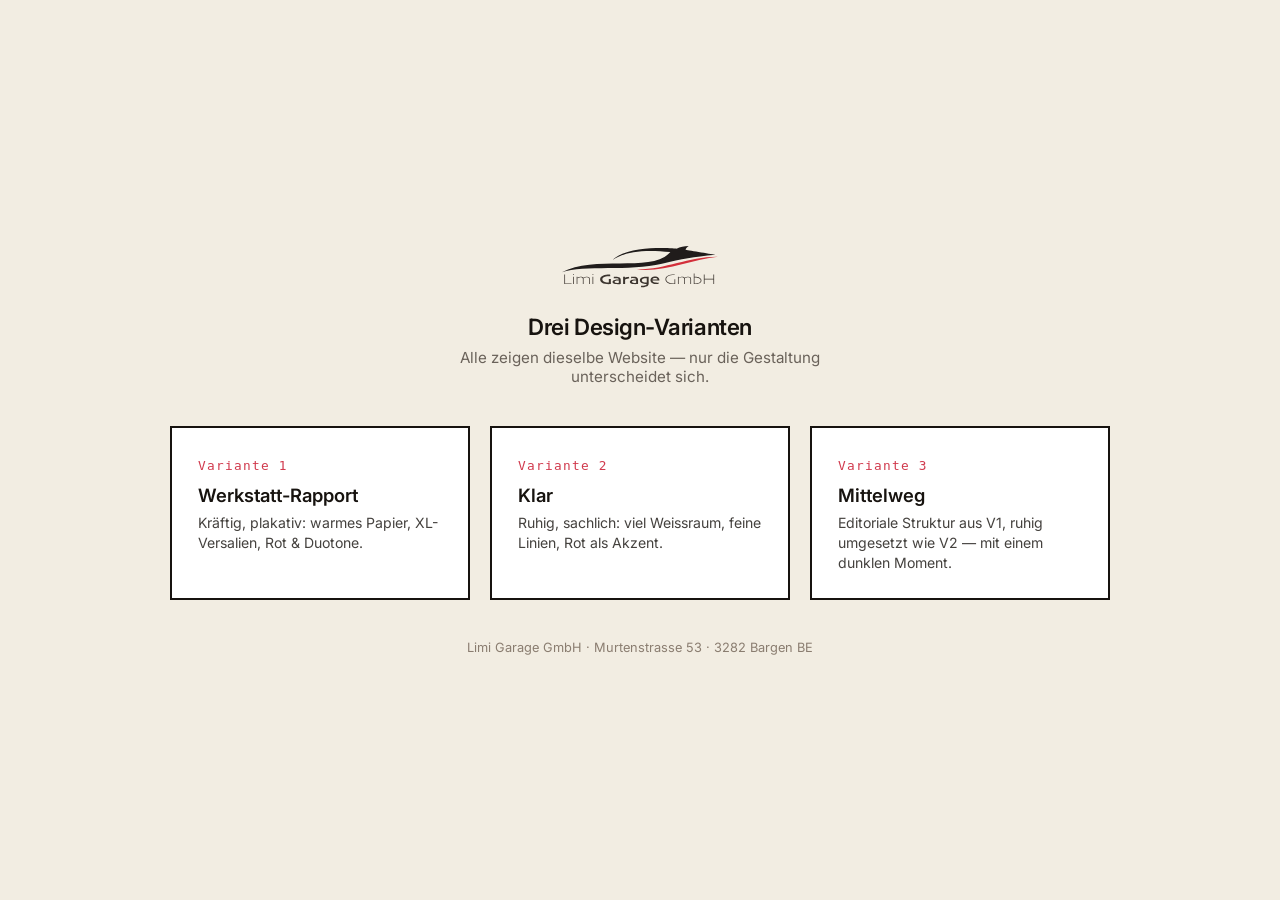
==== index.html @ 52233b4f "Limi Garage Website: drei Design-Varianten + Auswahlseite Statische Site (HTML/CSS/JS, kein Build). " ====
<!DOCTYPE html>
<html lang="de-CH">
<head>
<meta charset="UTF-8">
<meta name="viewport" content="width=device-width, initial-scale=1.0">
<title>Limi Garage GmbH — Design-Varianten</title>
<link rel="icon" type="image/svg+xml" href="assets/logo.svg">
<link href="https://fonts.googleapis.com/css2?family=Inter:wght@400;500;600;700&display=swap" rel="stylesheet">
<style>
  * { margin: 0; padding: 0; box-sizing: border-box; }
  body {
    font-family: "Inter", system-ui, sans-serif;
    background: #f2ede2;
    color: #17130f;
    min-height: 100vh;
    display: flex;
    flex-direction: column;
    align-items: center;
    justify-content: center;
    padding: 48px 24px;
    gap: 40px;
  }
  header { text-align: center; max-width: 40ch; }
  header img { height: 44px; margin: 0 auto 20px; }
  h1 { font-size: 1.4rem; font-weight: 600; letter-spacing: -0.02em; }
  p { color: #6a625a; margin-top: 8px; font-size: 0.95rem; }
  .grid { display: grid; grid-template-columns: repeat(3, minmax(220px, 300px)); gap: 20px; }
  a.card {
    display: block;
    text-decoration: none;
    color: inherit;
    background: #fff;
    border: 2px solid #17130f;
    padding: 26px;
    transition: transform 0.15s ease, background 0.15s ease, color 0.15s ease;
  }
  a.card:hover { transform: translate(-2px, -2px); background: #17130f; color: #f2ede2; }
  .card .no { font-family: ui-monospace, monospace; font-size: 0.8rem; letter-spacing: 0.1em; color: #c60a22; }
  a.card:hover .no { color: #ff8a99; }
  .card h2 { font-size: 1.15rem; margin: 10px 0 6px; font-weight: 600; }
  .card span { font-size: 0.88rem; opacity: 0.8; }
  footer { font-size: 0.8rem; color: #8a7d70; }
  @media (max-width: 900px) { .grid { grid-template-columns: 1fr; max-width: 340px; } }
</style>
</head>
<body>
  <header>
    <img src="assets/logo.svg" alt="Limi Garage GmbH">
    <h1>Drei Design-Varianten</h1>
    <p>Alle zeigen dieselbe Website — nur die Gestaltung unterscheidet sich.</p>
  </header>

  <div class="grid">
    <a class="card" href="variante-1/">
      <span class="no">Variante 1</span>
      <h2>Werkstatt-Rapport</h2>
      <span>Kräftig, plakativ: warmes Papier, XL-Versalien, Rot &amp; Duotone.</span>
    </a>
    <a class="card" href="variante-2/">
      <span class="no">Variante 2</span>
      <h2>Klar</h2>
      <span>Ruhig, sachlich: viel Weissraum, feine Linien, Rot als Akzent.</span>
    </a>
    <a class="card" href="variante-3/">
      <span class="no">Variante 3</span>
      <h2>Mittelweg</h2>
      <span>Editoriale Struktur aus V1, ruhig umgesetzt wie V2 — mit einem dunklen Moment.</span>
    </a>
  </div>

  <footer>Limi Garage GmbH · Murtenstrasse 53 · 3282 Bargen BE</footer>
</body>
</html>
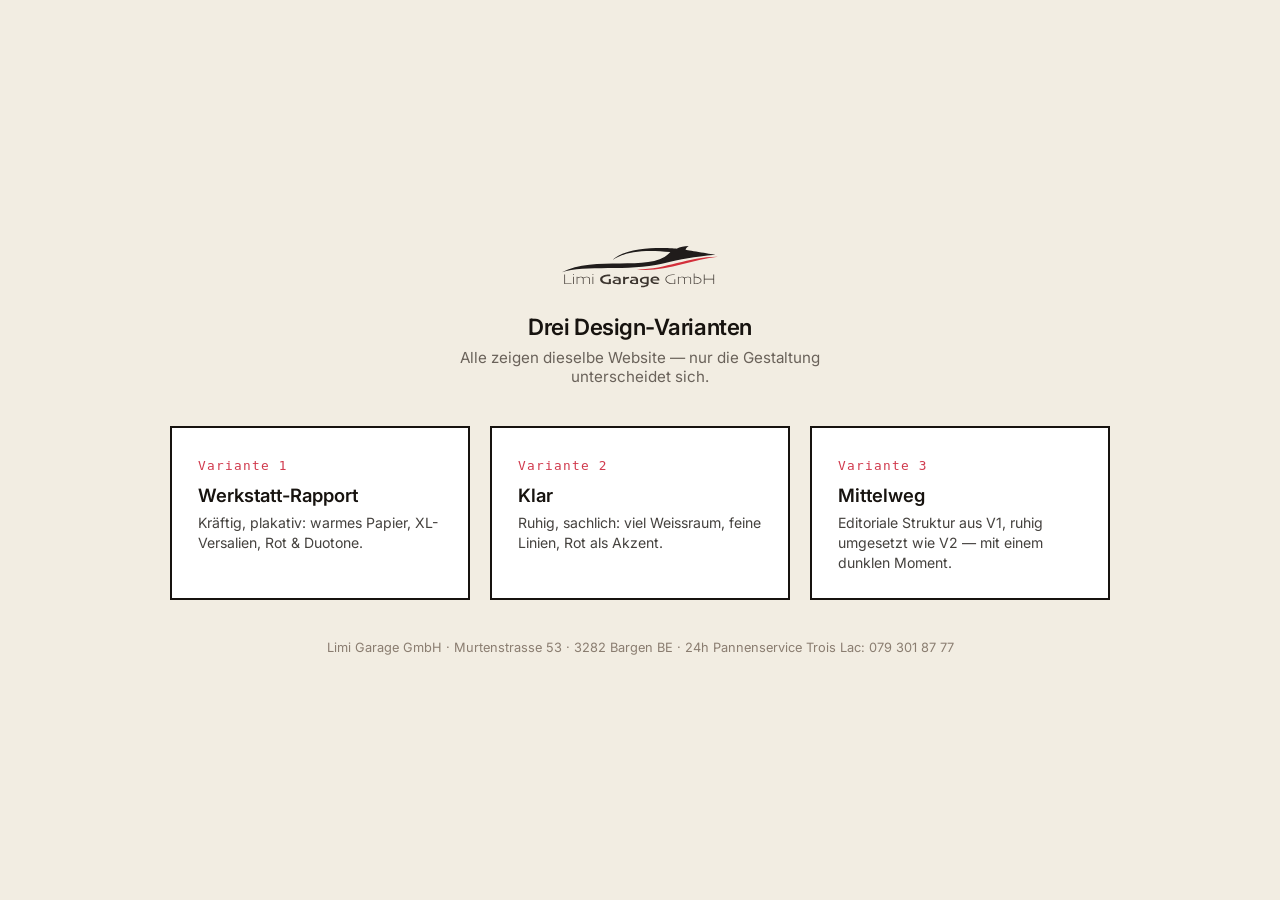
==== commit 9a348bbb: "24h-Pannenservice Trois Lac ergaenzen, Designer-Credit entfernt Notfallnummer 079 301 87 77 als eige" ====
--- a/index.html
+++ b/index.html
@@ -68,6 +68,6 @@
     </a>
   </div>
 
-  <footer>Limi Garage GmbH · Murtenstrasse 53 · 3282 Bargen BE</footer>
+  <footer>Limi Garage GmbH · Murtenstrasse 53 · 3282 Bargen BE · 24h Pannenservice Trois Lac: 079 301 87 77</footer>
 </body>
 </html>
